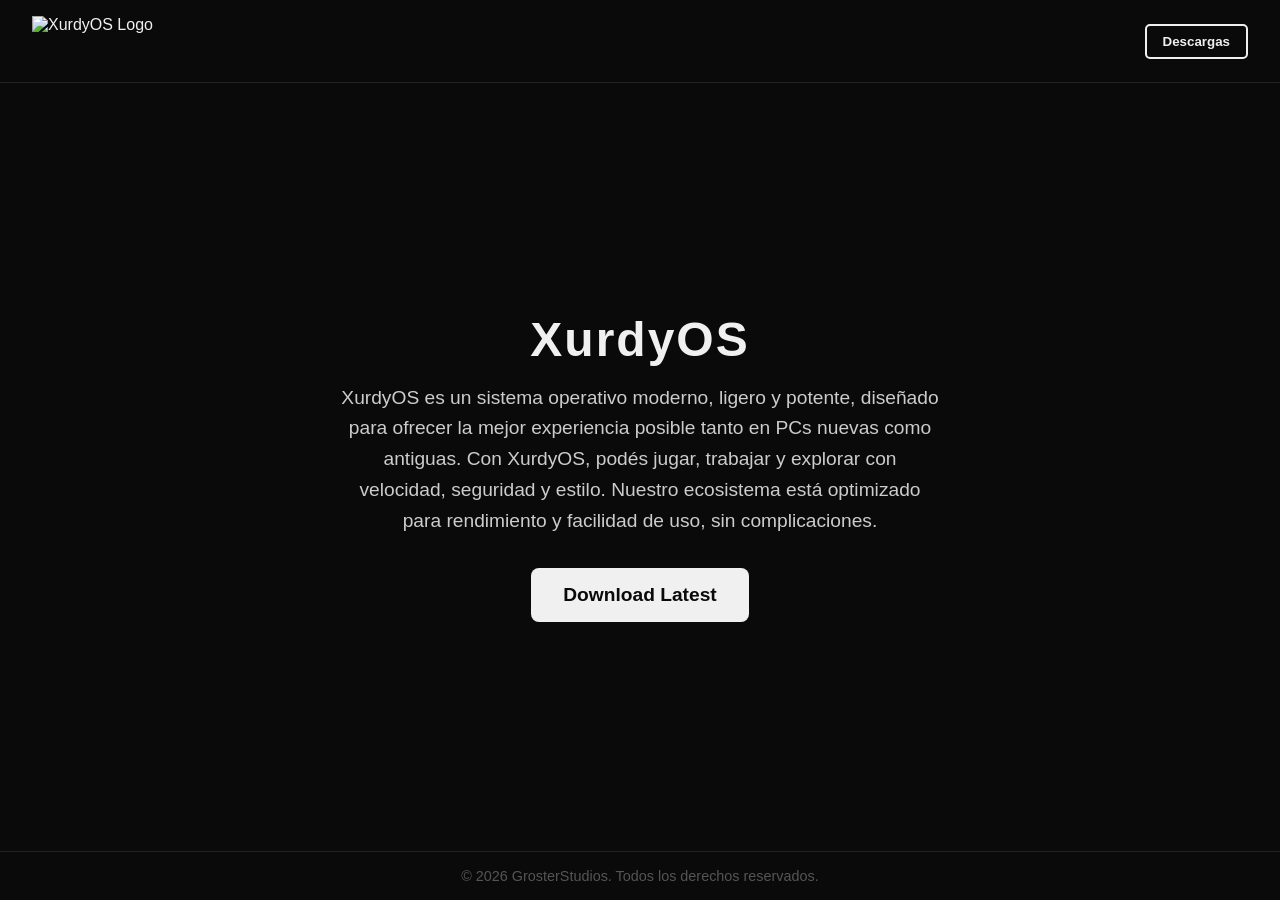
==== index.html @ 5ebcfbd4 "Add files via upload" ====
<!DOCTYPE html>
<html lang="es">
<head>
<meta charset="UTF-8">
<meta name="viewport" content="width=device-width, initial-scale=1.0">
<title>XurdyOS</title>
<style>
    /* Reset básico */
    * { margin: 0; padding: 0; box-sizing: border-box; font-family: 'Segoe UI', sans-serif; }

    body {
        background-color: #0a0a0a;
        color: #f0f0f0;
        display: flex;
        flex-direction: column;
        min-height: 100vh;
    }

    /* Header */
    header {
        display: flex;
        justify-content: space-between;
        align-items: center;
        padding: 1rem 2rem;
        border-bottom: 1px solid #222;
    }

    /* Logo como botón */
    #logo {
        cursor: pointer;
        height: 50px;
        width: auto;
    }

    /* Botones del header */
    .header-btn {
        background: none;
        border: 2px solid #f0f0f0;
        color: #f0f0f0;
        padding: 0.5rem 1rem;
        border-radius: 5px;
        cursor: pointer;
        transition: all 0.3s ease;
        font-weight: bold;
    }

    .header-btn:hover {
        background-color: #f0f0f0;
        color: #0a0a0a;
    }

    /* Main */
    main {
        flex: 1;
        display: flex;
        flex-direction: column;
        justify-content: center;
        align-items: center;
        text-align: center;
        padding: 2rem;
    }

    main h1 {
        font-size: 3rem;
        margin-bottom: 1rem;
        letter-spacing: 2px;
    }

    main p {
        font-size: 1.2rem;
        max-width: 600px;
        line-height: 1.6;
        color: #ccc;
    }

    /* Download button */
    #download-btn {
        margin-top: 2rem;
        background: #f0f0f0;
        color: #0a0a0a;
        border: none;
        padding: 1rem 2rem;
        font-size: 1.2rem;
        border-radius: 8px;
        cursor: pointer;
        transition: all 0.3s ease;
        font-weight: bold;
    }

    #download-btn:hover {
        background: #ccc;
    }

    /* Footer */
    footer {
        text-align: center;
        padding: 1rem;
        border-top: 1px solid #222;
        font-size: 0.9rem;
        color: #555;
    }

</style>
</head>
<body>

<header>
    <!-- Logo: reemplazar src por tu logo -->
    <img id="logo" src="logo.png" alt="XurdyOS Logo" onclick="goHome()">
    
    <!-- Botón de Descargas -->
    <button class="header-btn" onclick="goReleases()">Descargas</button>
</header>

<main>
    <h1>XurdyOS</h1>
    <p>
        XurdyOS es un sistema operativo moderno, ligero y potente, diseñado para ofrecer la mejor experiencia
        posible tanto en PCs nuevas como antiguas. Con XurdyOS, podés jugar, trabajar y explorar con velocidad,
        seguridad y estilo. Nuestro ecosistema está optimizado para rendimiento y facilidad de uso, sin complicaciones.
    </p>

    <!-- Botón de descarga de la ISO más reciente -->
    <button id="download-btn" onclick="downloadLatest()">Download Latest</button>
</main>

<footer>
    &copy; 2026 GrosterStudios. Todos los derechos reservados.
</footer>

<script>
    // Función para ir al inicio (logo)
    function goHome() {
        window.scrollTo({ top: 0, behavior: 'smooth' });
    }

    // Función para ir a la página de releases en GitHub
    function goReleases() {
        window.open('https://github.com/GrosterStudios/XurdyOS/releases', '_blank');
    }

    // Función para descargar la última ISO
    function downloadLatest() {
        // URL de ejemplo, reemplazar con la URL real de tu release
        const latestURL = 'https://github.com/GrosterStudios/XurdyOS/releases/latest/download/xurdyos.iso';
        window.location.href = latestURL;
    }
</script>

</body>
</html>
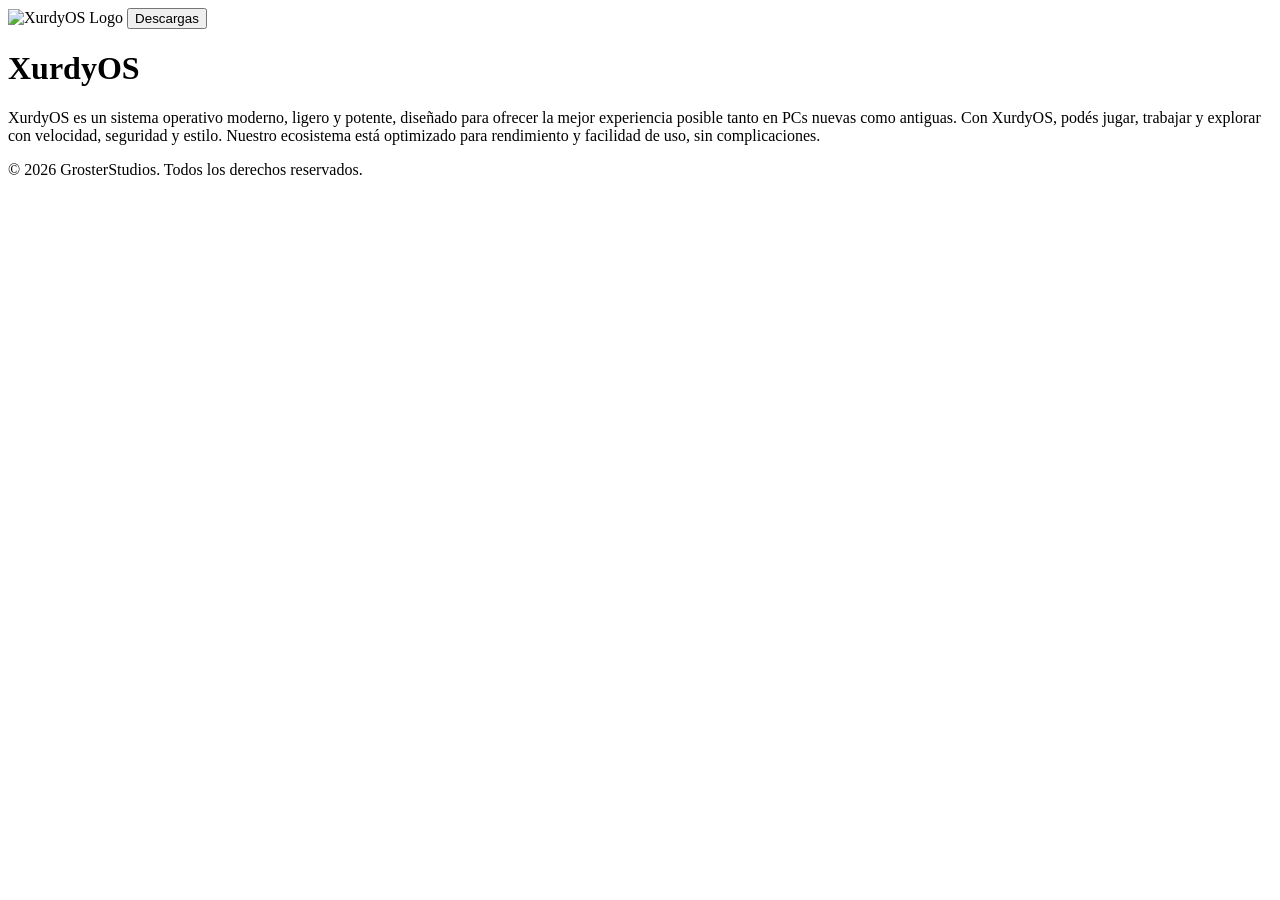
==== commit f4754a1f: "Add files via upload" ====
--- a/index.html
+++ b/index.html
@@ -4,112 +4,12 @@
 <meta charset="UTF-8">
 <meta name="viewport" content="width=device-width, initial-scale=1.0">
 <title>XurdyOS</title>
-<style>
-    /* Reset básico */
-    * { margin: 0; padding: 0; box-sizing: border-box; font-family: 'Segoe UI', sans-serif; }
-
-    body {
-        background-color: #0a0a0a;
-        color: #f0f0f0;
-        display: flex;
-        flex-direction: column;
-        min-height: 100vh;
-    }
-
-    /* Header */
-    header {
-        display: flex;
-        justify-content: space-between;
-        align-items: center;
-        padding: 1rem 2rem;
-        border-bottom: 1px solid #222;
-    }
-
-    /* Logo como botón */
-    #logo {
-        cursor: pointer;
-        height: 50px;
-        width: auto;
-    }
-
-    /* Botones del header */
-    .header-btn {
-        background: none;
-        border: 2px solid #f0f0f0;
-        color: #f0f0f0;
-        padding: 0.5rem 1rem;
-        border-radius: 5px;
-        cursor: pointer;
-        transition: all 0.3s ease;
-        font-weight: bold;
-    }
-
-    .header-btn:hover {
-        background-color: #f0f0f0;
-        color: #0a0a0a;
-    }
-
-    /* Main */
-    main {
-        flex: 1;
-        display: flex;
-        flex-direction: column;
-        justify-content: center;
-        align-items: center;
-        text-align: center;
-        padding: 2rem;
-    }
-
-    main h1 {
-        font-size: 3rem;
-        margin-bottom: 1rem;
-        letter-spacing: 2px;
-    }
-
-    main p {
-        font-size: 1.2rem;
-        max-width: 600px;
-        line-height: 1.6;
-        color: #ccc;
-    }
-
-    /* Download button */
-    #download-btn {
-        margin-top: 2rem;
-        background: #f0f0f0;
-        color: #0a0a0a;
-        border: none;
-        padding: 1rem 2rem;
-        font-size: 1.2rem;
-        border-radius: 8px;
-        cursor: pointer;
-        transition: all 0.3s ease;
-        font-weight: bold;
-    }
-
-    #download-btn:hover {
-        background: #ccc;
-    }
-
-    /* Footer */
-    footer {
-        text-align: center;
-        padding: 1rem;
-        border-top: 1px solid #222;
-        font-size: 0.9rem;
-        color: #555;
-    }
-
-</style>
+<link rel="stylesheet" href="style.css">
 </head>
 <body>
-
 <header>
-    <!-- Logo: reemplazar src por tu logo -->
     <img id="logo" src="logo.png" alt="XurdyOS Logo" onclick="goHome()">
-    
-    <!-- Botón de Descargas -->
-    <button class="header-btn" onclick="goReleases()">Descargas</button>
+    <button class="header-btn" onclick="goDownloads()">Descargas</button>
 </header>
 
 <main>
@@ -119,9 +19,6 @@
         posible tanto en PCs nuevas como antiguas. Con XurdyOS, podés jugar, trabajar y explorar con velocidad,
         seguridad y estilo. Nuestro ecosistema está optimizado para rendimiento y facilidad de uso, sin complicaciones.
     </p>
-
-    <!-- Botón de descarga de la ISO más reciente -->
-    <button id="download-btn" onclick="downloadLatest()">Download Latest</button>
 </main>
 
 <footer>
@@ -129,23 +26,12 @@
 </footer>
 
 <script>
-    // Función para ir al inicio (logo)
-    function goHome() {
-        window.scrollTo({ top: 0, behavior: 'smooth' });
-    }
-
-    // Función para ir a la página de releases en GitHub
-    function goReleases() {
-        window.open('https://github.com/GrosterStudios/XurdyOS/releases', '_blank');
-    }
-
-    // Función para descargar la última ISO
-    function downloadLatest() {
-        // URL de ejemplo, reemplazar con la URL real de tu release
-        const latestURL = 'https://github.com/GrosterStudios/XurdyOS/releases/latest/download/xurdyos.iso';
-        window.location.href = latestURL;
-    }
+function goHome() {
+    window.scrollTo({ top: 0, behavior: 'smooth' });
+}
+function goDownloads() {
+    window.location.href = "downloads.html";
+}
 </script>
-
 </body>
 </html>
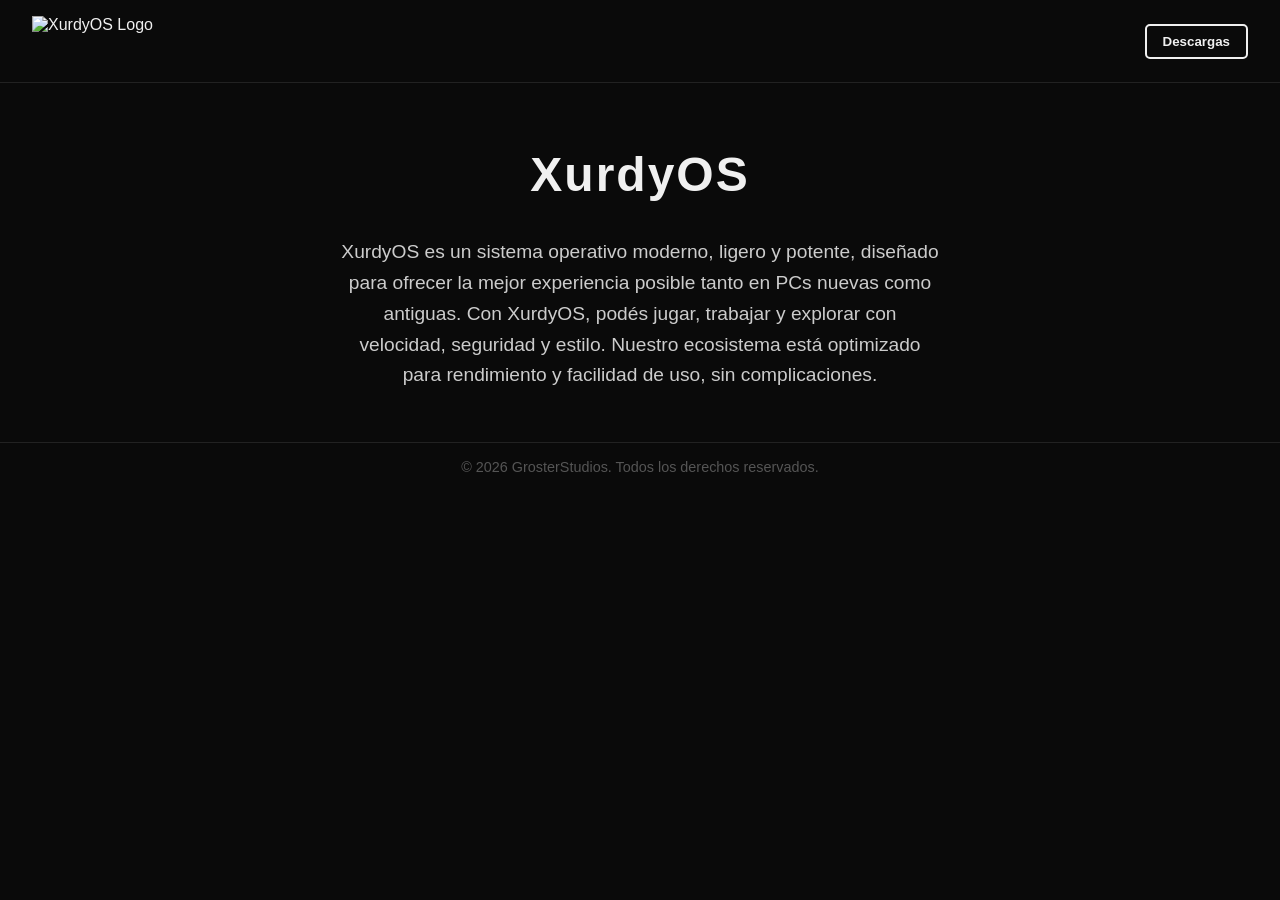
==== commit f4af55ce: "Update index.html" ====
--- a/index.html
+++ b/index.html
@@ -3,7 +3,7 @@
 <head>
 <meta charset="UTF-8">
 <meta name="viewport" content="width=device-width, initial-scale=1.0">
-<title>XurdyOS</title>
+<title>XurdyOS - El Mejor OS Especializado en Gaming</title>
 <link rel="stylesheet" href="style.css">
 </head>
 <body>
@@ -34,4 +34,4 @@
 }
 </script>
 </body>
-</html>+</html>
--- a/style.css
+++ b/style.css
@@ -0,0 +1,11 @@
+body { margin:0; padding:0; font-family:'Segoe UI', sans-serif; background:#0a0a0a; color:#f0f0f0; }
+header { display:flex; justify-content:space-between; align-items:center; padding:1rem 2rem; border-bottom:1px solid #222; }
+#logo { cursor:pointer; height:50px; }
+.header-btn { background:none; border:2px solid #f0f0f0; color:#f0f0f0; padding:0.5rem 1rem; border-radius:5px; cursor:pointer; font-weight:bold; transition:0.3s; }
+.header-btn:hover { background:#f0f0f0; color:#0a0a0a; }
+main { display:flex; flex-direction:column; justify-content:center; align-items:center; text-align:center; padding:2rem; }
+main h1 { font-size:3rem; margin-bottom:1rem; letter-spacing:2px; }
+main p { font-size:1.2rem; max-width:600px; line-height:1.6; color:#ccc; }
+#download-btn { margin-top:2rem; background:#f0f0f0; color:#0a0a0a; border:none; padding:1rem 2rem; font-size:1.2rem; border-radius:8px; cursor:pointer; font-weight:bold; transition:0.3s; }
+#download-btn:hover { background:#ccc; }
+footer { text-align:center; padding:1rem; border-top:1px solid #222; font-size:0.9rem; color:#555; }
